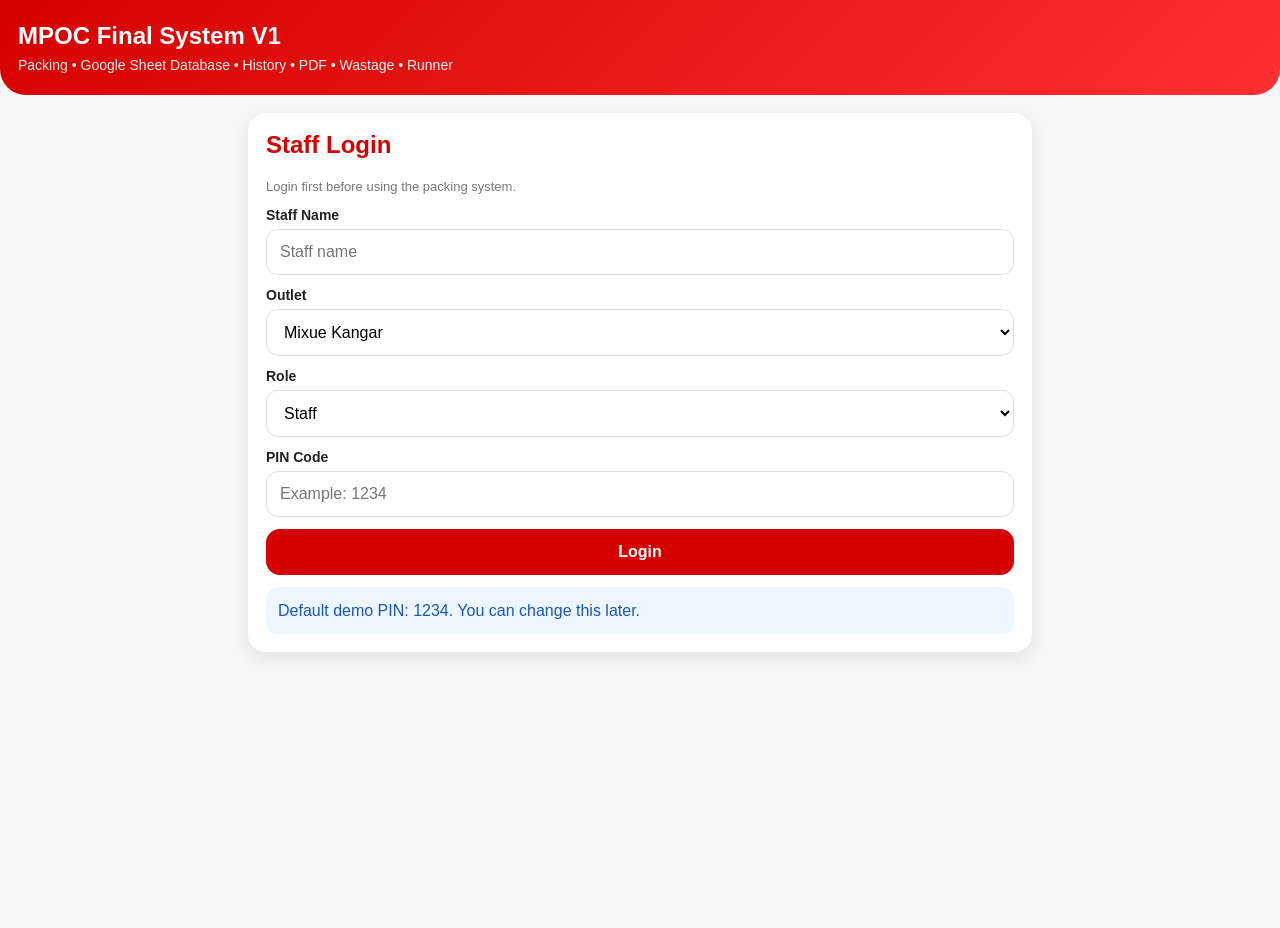
==== mpoc-final-v1.html @ 5fc06e30 "MPOC Final V1 - Stable UI + Google Sheet API Integration" ====
<!DOCTYPE html>
<html>
<head>
  <meta charset="UTF-8">
  <title>MPOC Final System V1</title>
  <meta name="viewport" content="width=device-width, initial-scale=1.0">

  <style>
    * { box-sizing: border-box; }

    body {
      font-family: Arial, sans-serif;
      background: #f6f6f6;
      margin: 0;
      color: #222;
    }

    .header {
      background: linear-gradient(135deg, #d60000, #ff3030);
      color: white;
      padding: 22px 18px;
      border-radius: 0 0 26px 26px;
    }

    .header h1 {
      margin: 0;
      font-size: 24px;
    }

    .header p {
      margin: 7px 0 0;
      opacity: 0.95;
      font-size: 14px;
    }

    .container {
      padding: 18px;
      padding-bottom: 260px !important;
      max-width: 820px;
      margin: auto;
    }

    .box {
      background: white;
      padding: 18px;
      border-radius: 18px;
      margin-bottom: 16px;
      box-shadow: 0 6px 18px rgba(0,0,0,0.08);
    }

    h2, h3 {
      margin-top: 0;
      color: #d60000;
    }

    label {
      display: block;
      font-weight: bold;
      margin-top: 12px;
      margin-bottom: 6px;
      font-size: 14px;
    }

    input, select, textarea {
      width: 100%;
      padding: 13px;
      border-radius: 12px;
      border: 1px solid #ddd;
      font-size: 16px;
      background: white;
    }

    textarea {
      min-height: 90px;
      resize: vertical;
    }

    .grid {
      display: grid;
      grid-template-columns: 1fr 1fr;
      gap: 12px;
    }

    .dashboard {
      display: grid;
      grid-template-columns: 1fr 1fr;
      gap: 12px;
      margin-bottom: 16px;
    }

    .dash-card {
      background: white;
      padding: 16px;
      border-radius: 16px;
      text-align: center;
      box-shadow: 0 4px 15px rgba(0,0,0,0.08);
    }

    .dash-card h3 {
      font-size: 14px;
      margin-bottom: 8px;
      color: #555;
    }

    .dash-card p {
      font-size: 23px;
      font-weight: bold;
      margin: 0;
      color: #d60000;
    }

    button {
      width: 100%;
      padding: 14px;
      border-radius: 14px;
      border: none;
      font-size: 16px;
      font-weight: bold;
      cursor: pointer;
      margin-top: 12px;
      position: relative;
      z-index: 10001;
    }

    button:disabled {
      opacity: 0.65;
      cursor: not-allowed;
    }

    .btn-primary { background: #d60000; color: white; }
    .btn-secondary { background: white; color: #d60000; border: 1px solid #d60000; }
    .btn-green { background: #118c37; color: white; }
    .btn-blue { background: #2563eb; color: white; }
    .btn-orange { background: #f59e0b; color: white; }
    .btn-purple { background: #7c3aed; color: white; }
    .btn-grey { background: #e5e5e5; color: #333; }

    .item-row {
      background: #fafafa;
      padding: 12px;
      border-radius: 14px;
      margin-bottom: 12px;
      border: 1px solid #eee;
    }

    .box-card {
      border: 2px solid #f0d0d0;
      background: #fff;
      padding: 16px;
      border-radius: 18px;
      margin-bottom: 18px;
    }

    .small {
      font-size: 13px;
      color: #777;
    }

    .preview {
      background: #fff;
      border: 2px dashed #d60000;
      padding: 18px;
      border-radius: 18px;
      white-space: pre-line;
      font-size: 15px;
      line-height: 1.5;
      margin-bottom: 14px;
    }

    .hq-preview { border-color: #2563eb; }

    .warning {
      background: #ffe6e6;
      color: #d60000;
      padding: 12px;
      border-radius: 12px;
      font-weight: bold;
      margin-top: 12px;
      line-height: 1.45;
    }

    .ok {
      background: #e9f8ee;
      color: #118c37;
      padding: 12px;
      border-radius: 12px;
      font-weight: bold;
      margin-top: 12px;
    }

    .notice {
      background: #eef6ff;
      color: #1757b8;
      padding: 12px;
      border-radius: 12px;
      margin-top: 12px;
      line-height: 1.45;
    }

    .action-buttons {
      position: sticky;
      bottom: 20px;
      z-index: 9999;
      background: white;
      padding: 14px;
      border-radius: 18px;
      box-shadow: 0 -4px 20px rgba(0,0,0,0.15);
      margin-top: 20px;
    }

    .tab-bar {
      display: grid;
      grid-template-columns: repeat(4, 1fr);
      gap: 8px;
      margin-bottom: 16px;
    }

    .tab-bar button {
      font-size: 13px;
      padding: 11px 8px;
      margin-top: 0;
    }

    .list-card {
      background: #fff;
      border: 1px solid #eee;
      border-radius: 14px;
      padding: 13px;
      margin-bottom: 10px;
      line-height: 1.5;
    }

    #statusMsg {
      margin-top: 12px;
      padding: 12px;
      border-radius: 12px;
      background: #fff4f4;
      color: #d60000;
      font-weight: bold;
      display: none;
      text-align: center;
    }

    @media (max-width: 560px) {
      .grid, .dashboard {
        grid-template-columns: 1fr;
      }
      .tab-bar {
        grid-template-columns: 1fr 1fr;
      }
    }
  </style>
</head>

<body>

<div class="header">
  <h1>MPOC Final System V1</h1>
  <p>Packing • Google Sheet Database • History • PDF • Wastage • Runner</p>
</div>

<div class="container">
  <div id="app"></div>
</div>

<script>
const WEB_APP_URL = "https://script.google.com/macros/s/AKfycbzVXhh1jizUE_t-EmmAKG7UHYi6cAIi2-pmpawmnaHJKGjatutYsIl5L5RN7xjKHTCw/exec";

const products = [
  "Lemonade",
  "Lemon Jasmine Tea",
  "Lemon Black Tea",
  "Kiwi Jasmine Tea",
  "Fresh Orange",
  "Strawberry Bobo",
  "Strawberry Peach",
  "Peach Jasmine Tea",
  "Milk Tea L",
  "Milk Tea M",
  "Taro Grape",
  "Toffee Hazelnut Latte",
  "Ice Cream Toffee Hazelnut Latte",
  "Kiwi Creamy Drink",
  "Brown Sugar Latte",
  "Strawberry Creamy Drink",
  "Mango Brulee",
  "Toffee Lava Brulee",
  "Original Sundae",
  "Taro Sundae",
  "Taro Ice Cream Cone"
];

const outlets = [
  "Mixue Kangar",
  "Mixue Kuala Perlis",
  "Mixue Taman Putra Utama"
];

let currentStaff = JSON.parse(localStorage.getItem("mixueCurrentStaff") || "null");
let eventHistory = JSON.parse(localStorage.getItem("mixueEventHistory") || "[]");
let wastageHistory = JSON.parse(localStorage.getItem("mixueWastageHistory") || "[]");
let runnerHistory = JSON.parse(localStorage.getItem("mixueRunnerHistory") || "[]");

let boxes = [
  {
    boxNo: "Box 1",
    boxType: "L Cup Box",
    items: [{ product: "Lemonade", qty: 0 }]
  }
];

let savedPackingInfo = {};

function saveLocalData() {
  localStorage.setItem("mixueEventHistory", JSON.stringify(eventHistory));
  localStorage.setItem("mixueWastageHistory", JSON.stringify(wastageHistory));
  localStorage.setItem("mixueRunnerHistory", JSON.stringify(runnerHistory));
}

function showLogin() {
  document.getElementById("app").innerHTML = `
    <div class="box">
      <h2>Staff Login</h2>
      <p class="small">Login first before using the packing system.</p>

      <label>Staff Name</label>
      <input type="text" id="loginName" placeholder="Staff name">

      <label>Outlet</label>
      <select id="loginOutlet">
        ${outlets.map(o => `<option>${o}</option>`).join("")}
      </select>

      <label>Role</label>
      <select id="loginRole">
        <option>Staff</option>
        <option>Shop Leader</option>
        <option>Runner</option>
        <option>Admin</option>
        <option>Boss</option>
      </select>

      <label>PIN Code</label>
      <input type="password" id="loginPin" placeholder="Example: 1234">

      <button class="btn-primary" onclick="loginStaff()">Login</button>
      <div class="notice">Default demo PIN: 1234. You can change this later.</div>
    </div>
  `;
}

function loginStaff() {
  const name = document.getElementById("loginName").value.trim();
  const outlet = document.getElementById("loginOutlet").value;
  const role = document.getElementById("loginRole").value;
  const pin = document.getElementById("loginPin").value.trim();

  if (!name || !pin) {
    alert("Please fill Staff Name and PIN.");
    return;
  }

  if (pin !== "1234") {
    alert("Wrong PIN.");
    return;
  }

  currentStaff = {
    name,
    outlet,
    role,
    loginTime: new Date().toLocaleString()
  };

  localStorage.setItem("mixueCurrentStaff", JSON.stringify(currentStaff));
  showHome();
}

function logoutStaff() {
  currentStaff = null;
  localStorage.removeItem("mixueCurrentStaff");
  showLogin();
}

function showHome() {
  if (!currentStaff) {
    showLogin();
    return;
  }

  document.getElementById("app").innerHTML = `
    ${renderTopDashboard()}

    <div class="box">
      <h2>Welcome, ${currentStaff.name}</h2>
      <p class="small">${currentStaff.outlet} • ${currentStaff.role}</p>
      <button class="btn-grey" onclick="logoutStaff()">Logout</button>
    </div>

    <div class="tab-bar">
      <button class="btn-primary" onclick="showPackingForm()">Packing</button>
      <button class="btn-blue" onclick="showHistory()">History</button>
      <button class="btn-orange" onclick="showWastageForm()">Wastage</button>
      <button class="btn-purple" onclick="showRunnerForm()">Runner</button>
      <button class="btn-green" onclick="showAISuggestion()">AI Suggest</button>
      <button class="btn-secondary" onclick="showLiveDashboard()">Dashboard</button>
    </div>

    <div class="notice">
      Choose a module above. Recommended flow: Packing → Save → Export PDF → Runner → Wastage.
    </div>
  `;
}

function renderTopDashboard() {
  const today = new Date().toISOString().slice(0,10);
  const todayEvents = eventHistory.filter(e => e.date === today);
  const todayCups = todayEvents.reduce((sum, e) => sum + Number(e.grandTotalQty || 0), 0);
  const totalEvents = eventHistory.length;
  const totalWastage = wastageHistory.reduce((sum, w) => sum + Number(w.wastageQty || 0), 0);

  return `
    <div class="dashboard">
      <div class="dash-card">
        <h3>Today Events</h3>
        <p>${todayEvents.length}</p>
      </div>
      <div class="dash-card">
        <h3>Today Cups</h3>
        <p>${todayCups}</p>
      </div>
      <div class="dash-card">
        <h3>Total Reports</h3>
        <p>${totalEvents}</p>
      </div>
      <div class="dash-card">
        <h3>Total Wastage</h3>
        <p>${totalWastage}</p>
      </div>
    </div>
  `;
}

function showPackingForm() {
  document.getElementById("app").innerHTML = `
    ${renderPackingDashboard()}

    <div class="box">
      <h2>Step 1: Packing Info</h2>

      <label>Date</label>
      <input type="date" id="date">

      <label>Event Name</label>
      <input type="text" id="eventName" placeholder="Follow event banner name">

      <label>Outlet</label>
      <select id="outletSelect">
        ${outlets.map(o => `<option ${o === currentStaff.outlet ? "selected" : ""}>${o}</option>`).join("")}
      </select>

      <label>Location</label>
      <select id="locationSelect" onchange="toggleOtherLocation()">
        <option>UniMAP Unicity Padang Besar</option>
        <option>UniMAP Wang Ulu</option>
        <option>UniMAP PF 1</option>
        <option>Politeknik Pauh</option>
        <option>UiTM Arau</option>
        <option>Other Location</option>
      </select>

      <div id="otherLocationBox" style="display:none;">
        <label>Other Location</label>
        <input type="text" id="otherLocation" placeholder="Write event location">
      </div>

      <label>Checked By</label>
      <input type="text" id="checkedBy" value="${currentStaff.name}" placeholder="Staff name">

      <h2 style="margin-top:24px;">Step 2: Boxes</h2>
      <p class="small">L Cup Max 39 • M Cup Max 40 • Sundae Cup Max 56</p>

      <div id="boxesArea"></div>
      <div id="capacityWarningArea"></div>

      <button type="button" class="btn-secondary" onclick="addBox()">+ Add Box</button>
      <button type="button" class="btn-primary" onclick="generateAllLabels()">Generate Preview</button>
      <button type="button" class="btn-grey" onclick="showHome()">Back Home</button>
    </div>
  `;

  document.getElementById("date").valueAsDate = new Date();
  renderBoxes();
  updatePackingDashboard();
}

function renderPackingDashboard() {
  return `
    <div class="dashboard">
      <div class="dash-card">
        <h3>Total Boxes</h3>
        <p id="dashBoxes">0</p>
      </div>
      <div class="dash-card">
        <h3>Total Cups</h3>
        <p id="dashCups">0</p>
      </div>
      <div class="dash-card">
        <h3>Top Product</h3>
        <p id="dashTop" style="font-size:16px;">-</p>
      </div>
      <div class="dash-card">
        <h3>Capacity</h3>
        <p id="dashStatus" style="font-size:16px;">OK</p>
      </div>
    </div>
  `;
}

function toggleOtherLocation() {
  const value = document.getElementById("locationSelect").value;
  document.getElementById("otherLocationBox").style.display = value === "Other Location" ? "block" : "none";
}

function renderBoxes() {
  let html = "";

  boxes.forEach((box, boxIndex) => {
    html += `
      <div class="box-card">
        <h3>${box.boxNo}</h3>

        <div class="grid">
          <div>
            <label>Box No</label>
            <input type="text" value="${box.boxNo}" oninput="boxes[${boxIndex}].boxNo=this.value; updatePackingDashboard(); renderCapacityWarnings();">
          </div>

          <div>
            <label>Box Type</label>
            <select onchange="boxes[${boxIndex}].boxType=this.value; updatePackingDashboard(); renderCapacityWarnings();">
              ${boxTypeOptions(box.boxType)}
            </select>
          </div>
        </div>

        <h3 style="margin-top:18px;">Items</h3>
        <div>${renderItems(boxIndex)}</div>

        <button type="button" class="btn-secondary" onclick="addItem(${boxIndex})">+ Add Item</button>
        <button type="button" class="btn-grey" onclick="removeBox(${boxIndex})">Remove This Box</button>
      </div>
    `;
  });

  document.getElementById("boxesArea").innerHTML = html;
  renderCapacityWarnings();
  updatePackingDashboard();
}

function boxTypeOptions(selected) {
  const types = ["L Cup Box", "M Cup Box", "U Cup Sundae Box", "Mixed Box", "Accessories Box"];
  return types.map(t => `<option value="${t}" ${t === selected ? "selected" : ""}>${t}</option>`).join("");
}

function productOptions(selected) {
  return products.map(p => `<option value="${p}" ${p === selected ? "selected" : ""}>${p}</option>`).join("");
}

function renderItems(boxIndex) {
  let html = "";

  boxes[boxIndex].items.forEach((item, itemIndex) => {
    html += `
      <div class="item-row">
        <label>Product</label>
        <select onchange="boxes[${boxIndex}].items[${itemIndex}].product=this.value; updatePackingDashboard();">
          ${productOptions(item.product)}
        </select>

        <label>Qty</label>
        <input type="number" value="${item.qty}" min="0"
          oninput="boxes[${boxIndex}].items[${itemIndex}].qty=Number(this.value || 0); updatePackingDashboard(); renderCapacityWarnings();">

        <button type="button" class="btn-secondary" onclick="removeItem(${boxIndex}, ${itemIndex})">Remove Item</button>
      </div>
    `;
  });

  return html;
}

function addBox() {
  boxes.push({ boxNo: "Box " + (boxes.length + 1), boxType: "Mixed Box", items: [{ product: "Lemonade", qty: 0 }] });
  renderBoxes();
}

function removeBox(boxIndex) {
  if (boxes.length === 1) {
    alert("At least 1 box is required.");
    return;
  }
  boxes.splice(boxIndex, 1);
  renderBoxes();
}

function addItem(boxIndex) {
  boxes[boxIndex].items.push({ product: "Lemonade", qty: 0 });
  renderBoxes();
}

function removeItem(boxIndex, itemIndex) {
  if (boxes[boxIndex].items.length === 1) {
    alert("At least 1 item is required.");
    return;
  }
  boxes[boxIndex].items.splice(itemIndex, 1);
  renderBoxes();
}

function getLocation() {
  const selected = document.getElementById("locationSelect").value;
  return selected === "Other Location" ? document.getElementById("otherLocation").value.trim() : selected;
}

function getCapacity(boxType) {
  if (boxType === "L Cup Box") return 39;
  if (boxType === "M Cup Box") return 40;
  if (boxType === "U Cup Sundae Box") return 56;
  return null;
}

function getTotalQty(box) {
  return box.items.reduce((sum, item) => sum + Number(item.qty || 0), 0);
}

function getGrandTotalQty() {
  return boxes.reduce((sum, box) => sum + getTotalQty(box), 0);
}

function getCapacityWarnings() {
  let warnings = [];
  boxes.forEach(box => {
    const max = getCapacity(box.boxType);
    const total = getTotalQty(box);
    if (max && total > max) warnings.push(`${box.boxNo} exceeded ${box.boxType} limit by ${total - max} cups. Max: ${max}, Current: ${total}`);
  });
  return warnings;
}

function renderCapacityWarnings() {
  const area = document.getElementById("capacityWarningArea");
  if (!area) return;
  const warnings = getCapacityWarnings();
  area.innerHTML = warnings.length === 0 ? `<div class="ok">✅ Capacity OK. No box exceeded limit.</div>` : warnings.map(w => `<div class="warning">⚠ ${w}</div>`).join("");
}

function getTopProduct() {
  const map = {};
  boxes.forEach(box => {
    box.items.forEach(item => {
      const qty = Number(item.qty || 0);
      if (qty > 0) map[item.product] = (map[item.product] || 0) + qty;
    });
  });

  let topName = "-";
  let topQty = 0;
  Object.keys(map).forEach(product => {
    if (map[product] > topQty) {
      topName = product;
      topQty = map[product];
    }
  });
  return topQty > 0 ? `${topName} (${topQty})` : "-";
}

function updatePackingDashboard() {
  const dashBoxes = document.getElementById("dashBoxes");
  const dashCups = document.getElementById("dashCups");
  const dashTop = document.getElementById("dashTop");
  const dashStatus = document.getElementById("dashStatus");
  if (!dashBoxes || !dashCups || !dashTop || !dashStatus) return;

  dashBoxes.innerHTML = boxes.length;
  dashCups.innerHTML = getGrandTotalQty();
  dashTop.innerHTML = getTopProduct();

  const warnings = getCapacityWarnings();
  dashStatus.innerHTML = warnings.length ? "Warning" : "OK";
  dashStatus.style.color = warnings.length ? "#d60000" : "#118c37";
}

function validateData() {
  const eventName = document.getElementById("eventName").value.trim();
  const checkedBy = document.getElementById("checkedBy").value.trim();
  const location = getLocation();

  if (!eventName || !checkedBy || !location) {
    alert("Please fill Event Name, Location and Checked By.");
    return false;
  }

  for (let box of boxes) {
    if (!box.boxNo || getTotalQty(box) <= 0) {
      alert("Every box must have Box No and at least 1 item quantity.");
      return false;
    }
  }

  const warnings = getCapacityWarnings();
  if (warnings.length > 0) {
    const confirmContinue = confirm("Some boxes exceeded capacity. Continue anyway?");
    if (!confirmContinue) return false;
  }

  return true;
}

function generateLabelText() {
  const date = savedPackingInfo.date || document.getElementById("date").value;
  const eventName = savedPackingInfo.eventName || document.getElementById("eventName").value;
  const location = savedPackingInfo.location || getLocation();
  const outlet = savedPackingInfo.outlet || document.getElementById("outletSelect").value;
  const checkedBy = savedPackingInfo.checkedBy || document.getElementById("checkedBy").value;

  let text = `Packing Report
`;
  text += `Date: ${date}
`;
  text += `Event: ${eventName}
`;
  text += `Outlet: ${outlet}
`;
  text += `Location: ${location}
`;
  text += `Checked By: ${checkedBy}
`;
  text += `Login Staff: ${currentStaff.name}
`;
  text += `Total Boxes: ${boxes.length}
`;
  text += `Total Cups: ${getGrandTotalQty()}

`;

  boxes.forEach((box, boxIndex) => {
    const max = getCapacity(box.boxType);
    const total = getTotalQty(box);
    text += `${box.boxNo} / ${box.boxType}
`;
    text += `Total Qty: ${total}`;
    if (max) text += ` / Max ${max}`;
    text += `
`;

    box.items.filter(item => Number(item.qty) > 0).forEach((item, itemIndex) => {
      text += `${itemIndex + 1}. ${item.product} (${item.qty})
`;
    });

    if (boxIndex !== boxes.length - 1) text += `
`;
  });

  return text;
}

function generateHQFormatText() {
  const eventName = savedPackingInfo.eventName || document.getElementById("eventName").value;
  const date = savedPackingInfo.date || document.getElementById("date").value;
  const location = savedPackingInfo.location || getLocation();
  const outlet = savedPackingInfo.outlet || document.getElementById("outletSelect").value;

  let text = `Order for ${eventName} (${date})
`;
  text += `${outlet}
`;
  text += `Location: ${location}

`;

  boxes.forEach(box => {
    text += `1 Kotak Besar - ${box.boxNo} (${box.boxType})
`;
    box.items.filter(item => Number(item.qty) > 0).forEach((item, index) => {
      text += `${index + 1}. ${item.product} (${item.qty})
`;
    });
    text += `
`;
  });

  text += `Total Boxes: ${boxes.length}
`;
  text += `Total Cups: ${getGrandTotalQty()}
`;
  return text;
}

function generateAllLabels() {
  if (!validateData()) return;

  savedPackingInfo = {
    id: "EVT-" + Date.now(),
    date: document.getElementById("date").value,
    eventName: document.getElementById("eventName").value.trim(),
    outlet: document.getElementById("outletSelect").value,
    location: getLocation(),
    checkedBy: document.getElementById("checkedBy").value.trim()
  };

  const label = generateLabelText();
  const hq = generateHQFormatText();
  const warnings = getCapacityWarnings();

  document.getElementById("app").innerHTML = `
    ${renderPackingDashboard()}

    <div class="box">
      <h2>Step 3: Box Label Preview</h2>
      ${warnings.length ? warnings.map(w => `<div class="warning">⚠ ${w}</div>`).join("") : `<div class="ok">✅ Capacity OK. No box exceeded limit.</div>`}

      <h3>Packing Report</h3>
      <div class="preview">${label}</div>

      <h3>HQ WhatsApp Format</h3>
      <div class="preview hq-preview">${hq}</div>

      <div class="action-buttons">
        <button type="button" id="saveBtn" class="btn-green">Save All Boxes to Google Sheet</button>
        <button type="button" id="copyPackingBtn" class="btn-primary">Copy Packing Report</button>
        <button type="button" id="copyHQBtn" class="btn-blue">Copy HQ Format</button>
        <button type="button" id="pdfBtn" class="btn-orange">Export PDF</button>
        <button type="button" id="backBtn" class="btn-secondary">Back / Edit</button>
        <button type="button" class="btn-grey" onclick="showHome()">Home</button>
        <div id="statusMsg"></div>
      </div>
    </div>
  `;

  document.getElementById("saveBtn").addEventListener("click", saveAllBoxes);
  document.getElementById("copyPackingBtn").addEventListener("click", () => copyText(generateLabelText(), "✅ Packing Report copied!"));
  document.getElementById("copyHQBtn").addEventListener("click", () => copyText(generateHQFormatText(), "✅ HQ WhatsApp Format copied!"));
  document.getElementById("pdfBtn").addEventListener("click", exportPDF);
  document.getElementById("backBtn").addEventListener("click", showPackingForm);

  updatePackingDashboard();
}

function showStatus(message) {
  const status = document.getElementById("statusMsg");
  if (!status) return;
  status.style.display = "block";
  status.innerHTML = message;
}

function copyText(text, successMessage) {
  const fallbackCopy = () => {
    const textarea = document.createElement("textarea");
    textarea.value = text;
    document.body.appendChild(textarea);
    textarea.select();
    document.execCommand("copy");
    document.body.removeChild(textarea);
  };

  try {
    if (navigator.clipboard && window.isSecureContext) {
      navigator.clipboard.writeText(text).then(() => {
        showStatus(successMessage);
        alert(successMessage);
      }).catch(() => {
        fallbackCopy();
        showStatus(successMessage);
        alert(successMessage);
      });
    } else {
      fallbackCopy();
      showStatus(successMessage);
      alert(successMessage);
    }
  } catch (err) {
    fallbackCopy();
    showStatus(successMessage);
    alert(successMessage);
  }
}

async function saveToGoogleSheet(tab, payload) {
  const res = await fetch(WEB_APP_URL, {
    method: "POST",
    body: JSON.stringify({
      tab: tab,
      payload: payload
    })
  });

  const result = await res.json();
  if (!result.success) {
    throw new Error(result.message || "Google Sheet save failed");
  }
  return result;
}

async function saveAllBoxes() {
  const saveBtn = document.getElementById("saveBtn");
  saveBtn.disabled = true;
  saveBtn.innerHTML = "Saving... Please wait";
  showStatus("⏳ Saving to Google Sheet...");

  try {
    const packingId = savedPackingInfo.id;

    const historyRecord = {
      ...savedPackingInfo,
      version: "MPOC Final V1",
      staffName: currentStaff.name,
      staffRole: currentStaff.role,
      totalBoxes: boxes.length,
      grandTotalQty: getGrandTotalQty(),
      topProduct: getTopProduct(),
      capacityStatus: getCapacityWarnings().length ? "Warning" : "OK",
      createdAt: new Date().toLocaleString(),
      boxes: JSON.parse(JSON.stringify(boxes))
    };

    eventHistory.unshift(historyRecord);
    saveLocalData();

    // 1) Save each box summary into PackingBox tab
    for (let box of boxes) {
      const max = getCapacity(box.boxType);
      await saveToGoogleSheet("PackingBox", {
        PackingID: packingId,
        Date: savedPackingInfo.date,
        EventName: savedPackingInfo.eventName,
        BoothName: savedPackingInfo.location,
        BoothCategory: savedPackingInfo.outlet,
        BoxNo: box.boxNo,
        BoxType: box.boxType,
        TotalQty: getTotalQty(box),
        PackedBy: currentStaff.name,
        CheckedBy: savedPackingInfo.checkedBy,
        CapacityMax: max || "N/A",
        CapacityStatus: max && getTotalQty(box) > max ? "Exceeded" : "OK",
        GrandTotalQty: getGrandTotalQty(),
        TotalBoxes: boxes.length,
        TopProduct: getTopProduct(),
        Status: "Packed"
      });

      // 2) Save each product detail into PackingDetail tab
      for (let item of box.items.filter(item => Number(item.qty) > 0)) {
        await saveToGoogleSheet("PackingDetail", {
          PackingID: packingId,
          BoxNo: box.boxNo,
          Product: item.product,
          SourceOutlet: savedPackingInfo.outlet,
          ExistingQty: 0,
          NewQty: Number(item.qty || 0),
          FinalQty: Number(item.qty || 0),
          Status: "Packed",
          PackedBy: currentStaff.name,
          Date: savedPackingInfo.date,
          EventName: savedPackingInfo.eventName,
          BoothName: savedPackingInfo.location,
          BoxType: box.boxType,
          CheckedBy: savedPackingInfo.checkedBy
        });
      }
    }

    showStatus("✅ Saved to Google Sheet and Event History!");
    alert("✅ Saved to Google Sheet and Event History!");

  } catch (err) {
    console.log(err);
    showStatus("❌ Failed to save: " + err.message);
    alert("❌ Failed to save: " + err.message);
  } finally {
    saveBtn.disabled = false;
    saveBtn.innerHTML = "Save All Boxes to Google Sheet";
  }
}

function exportPDF() {
  const content = `
    <html>
      <head>
        <title>Packing Report PDF</title>
        <style>
          body { font-family: Arial; padding: 24px; }
          h1 { color: #d60000; }
          pre { white-space: pre-wrap; font-size: 14px; line-height: 1.5; }
        </style>
      </head>
      <body>
        <h1>Mixue Packing Report</h1>
        <pre>${generateLabelText()}</pre>
        <h2>HQ WhatsApp Format</h2>
        <pre>${generateHQFormatText()}</pre>
      </body>
    </html>
  `;

  const win = window.open("", "_blank");
  win.document.write(content);
  win.document.close();
  win.focus();
  setTimeout(() => win.print(), 500);
}

function showHistory() {
  let html = eventHistory.map((e, index) => `
    <div class="list-card">
      <b>${e.eventName}</b><br>
      Date: ${e.date}<br>
      Outlet: ${e.outlet}<br>
      Location: ${e.location}<br>
      Total Boxes: ${e.totalBoxes} | Total Cups: ${e.grandTotalQty}<br>
      Staff: ${e.staffName}<br>
      Status: ${e.capacityStatus}<br>
      <button class="btn-blue" onclick="copyHistoryReport(${index})">Copy Report</button>
    </div>
  `).join("");

  document.getElementById("app").innerHTML = `
    <div class="box">
      <h2>Event History</h2>
      <p class="small">Saved locally on this device and also sent to Google Sheet when Save is clicked.</p>
      ${html || `<div class="notice">No event history yet.</div>`}
      <button class="btn-grey" onclick="showHome()">Back Home</button>
    </div>
  `;
}

function copyHistoryReport(index) {
  const e = eventHistory[index];
  let text = `Event History Report
`;
  text += `Date: ${e.date}
Event: ${e.eventName}
Outlet: ${e.outlet}
Location: ${e.location}
Staff: ${e.staffName}
Total Boxes: ${e.totalBoxes}
Total Cups: ${e.grandTotalQty}

`;
  e.boxes.forEach(box => {
    text += `${box.boxNo} / ${box.boxType}
`;
    box.items.filter(i => Number(i.qty) > 0).forEach((i, idx) => text += `${idx + 1}. ${i.product} (${i.qty})
`);
    text += `
`;
  });
  copyText(text, "✅ History report copied!");
}

function showWastageForm() {
  document.getElementById("app").innerHTML = `
    <div class="box">
      <h2>Wastage Record</h2>

      <label>Date</label>
      <input type="date" id="wDate">

      <label>Event Name</label>
      <input type="text" id="wEvent" placeholder="Event name">

      <label>Outlet</label>
      <select id="wOutlet">${outlets.map(o => `<option ${o === currentStaff.outlet ? "selected" : ""}>${o}</option>`).join("")}</select>

      <label>Product</label>
      <select id="wProduct">${products.map(p => `<option>${p}</option>`).join("")}</select>

      <div class="grid">
        <div>
          <label>Sent Qty</label>
          <input type="number" id="wSent" min="0" value="0">
        </div>
        <div>
          <label>Sold Qty</label>
          <input type="number" id="wSold" min="0" value="0">
        </div>
        <div>
          <label>Returned Qty</label>
          <input type="number" id="wReturned" min="0" value="0">
        </div>
        <div>
          <label>Wastage Qty</label>
          <input type="number" id="wQty" min="0" value="0">
        </div>
      </div>

      <label>Reason</label>
      <select id="wReason">
        <option>Unsold</option>
        <option>Melted</option>
        <option>Broken Cup</option>
        <option>Customer Return</option>
        <option>Staff Mistake</option>
        <option>Others</option>
      </select>

      <label>Note</label>
      <textarea id="wNote" placeholder="Write extra note if needed"></textarea>

      <button class="btn-orange" onclick="saveWastage()">Save Wastage Record</button>
      <button class="btn-grey" onclick="showHome()">Back Home</button>
    </div>
  `;
  document.getElementById("wDate").valueAsDate = new Date();
}

function saveWastage() {
  const record = {
    id: "WAS-" + Date.now(),
    date: document.getElementById("wDate").value,
    eventName: document.getElementById("wEvent").value.trim(),
    outlet: document.getElementById("wOutlet").value,
    product: document.getElementById("wProduct").value,
    sentQty: Number(document.getElementById("wSent").value || 0),
    soldQty: Number(document.getElementById("wSold").value || 0),
    returnedQty: Number(document.getElementById("wReturned").value || 0),
    wastageQty: Number(document.getElementById("wQty").value || 0),
    reason: document.getElementById("wReason").value,
    note: document.getElementById("wNote").value.trim(),
    staff: currentStaff.name,
    createdAt: new Date().toLocaleString()
  };

  record.missingQty = record.sentQty - record.soldQty - record.returnedQty - record.wastageQty;

  if (!record.eventName) {
    alert("Please fill Event Name.");
    return;
  }

  wastageHistory.unshift(record);
  saveLocalData();
  alert("✅ Wastage record saved!");
  showLiveDashboard();
}

function showRunnerForm() {
  document.getElementById("app").innerHTML = `
    <div class="box">
      <h2>Runner Delivery Tracking</h2>

      <label>Date</label>
      <input type="date" id="rDate">

      <label>Runner Name</label>
      <input type="text" id="rName" value="${currentStaff.name}">

      <label>Car Plate</label>
      <input type="text" id="rCar" placeholder="Example: RAG 1234">

      <label>Pickup Outlet</label>
      <select id="rPickup">${outlets.map(o => `<option ${o === currentStaff.outlet ? "selected" : ""}>${o}</option>`).join("")}</select>

      <label>Drop Location</label>
      <input type="text" id="rDrop" placeholder="Event / booth location">

      <label>Box Count</label>
      <input type="number" id="rBoxCount" min="0" value="0">

      <label>Status</label>
      <select id="rStatus">
        <option>Pending</option>
        <option>Picked Up</option>
        <option>On The Way</option>
        <option>Delivered</option>
        <option>Returned</option>
      </select>

      <label>Note</label>
      <textarea id="rNote" placeholder="Optional note"></textarea>

      <button class="btn-purple" onclick="saveRunner()">Save Runner Record</button>
      <button class="btn-grey" onclick="showHome()">Back Home</button>
    </div>
  `;
  document.getElementById("rDate").valueAsDate = new Date();
}

function saveRunner() {
  const record = {
    id: "RUN-" + Date.now(),
    date: document.getElementById("rDate").value,
    runnerName: document.getElementById("rName").value.trim(),
    carPlate: document.getElementById("rCar").value.trim(),
    pickupOutlet: document.getElementById("rPickup").value,
    dropLocation: document.getElementById("rDrop").value.trim(),
    boxCount: Number(document.getElementById("rBoxCount").value || 0),
    status: document.getElementById("rStatus").value,
    note: document.getElementById("rNote").value.trim(),
    createdAt: new Date().toLocaleString()
  };

  if (!record.runnerName || !record.dropLocation) {
    alert("Please fill Runner Name and Drop Location.");
    return;
  }

  runnerHistory.unshift(record);
  saveLocalData();
  alert("✅ Runner record saved!");
  showLiveDashboard();
}

function showAISuggestion() {
  document.getElementById("app").innerHTML = `
    <div class="box">
      <h2>AI Suggested Packing</h2>
      <p class="small">Rule-based suggestion. It uses audience, event type, weather and duration.</p>

      <label>Target Audience</label>
      <input type="number" id="aiAudience" min="0" value="500">

      <label>Event Type</label>
      <select id="aiEventType">
        <option>University</option>
        <option>School</option>
        <option>Marathon</option>
        <option>Night Market</option>
        <option>Corporate</option>
      </select>

      <label>Weather</label>
      <select id="aiWeather">
        <option>Hot</option>
        <option>Normal</option>
        <option>Rainy</option>
      </select>

      <label>Duration</label>
      <select id="aiDuration">
        <option value="2">2 hours</option>
        <option value="4" selected>4 hours</option>
        <option value="6">6 hours</option>
        <option value="8">8 hours</option>
      </select>

      <button class="btn-green" onclick="generateAISuggestion()">Generate Suggestion</button>
      <div id="aiResult"></div>
      <button class="btn-grey" onclick="showHome()">Back Home</button>
    </div>
  `;
}

function generateAISuggestion() {
  const audience = Number(document.getElementById("aiAudience").value || 0);
  const eventType = document.getElementById("aiEventType").value;
  const weather = document.getElementById("aiWeather").value;
  const duration = Number(document.getElementById("aiDuration").value || 4);

  let conversion = 0.12;
  if (eventType === "University") conversion = 0.16;
  if (eventType === "School") conversion = 0.10;
  if (eventType === "Marathon") conversion = 0.18;
  if (eventType === "Night Market") conversion = 0.14;
  if (eventType === "Corporate") conversion = 0.08;

  if (weather === "Hot") conversion += 0.04;
  if (weather === "Rainy") conversion -= 0.03;
  if (duration >= 6) conversion += 0.03;

  const total = Math.max(20, Math.round(audience * conversion));

  let lemonade = Math.round(total * 0.28);
  let peach = Math.round(total * 0.18);
  let bobo = Math.round(total * 0.16);
  let milkTea = Math.round(total * 0.16);
  let sundae = Math.round(total * 0.12);
  let others = total - lemonade - peach - bobo - milkTea - sundae;

  if (weather === "Hot") {
    lemonade += Math.round(total * 0.08);
    others -= Math.round(total * 0.08);
  }

  const estimatedBoxes = Math.ceil(total / 40);

  const text = `
Suggested Total: ${total} cups

Lemonade: ${lemonade}
Peach Jasmine Tea: ${peach}
Strawberry Bobo: ${bobo}
Milk Tea L: ${milkTea}
Original Sundae: ${sundae}
Others: ${others}

Suggested Boxes: ${estimatedBoxes}

Reason:
- Event Type: ${eventType}
- Weather: ${weather}
- Duration: ${duration} hours
- Estimated Conversion: ${Math.round(conversion * 100)}%
  `;

  document.getElementById("aiResult").innerHTML = `
    <div class="preview">${text}</div>
    <button class="btn-blue" onclick="copyText(document.getElementById('aiResultText').value, '✅ AI Suggestion copied!')">Copy Suggestion</button>
    <textarea id="aiResultText" style="display:none;">${text}</textarea>
  `;
}

function showLiveDashboard() {
  const totalCups = eventHistory.reduce((sum, e) => sum + Number(e.grandTotalQty || 0), 0);
  const totalBoxes = eventHistory.reduce((sum, e) => sum + Number(e.totalBoxes || 0), 0);
  const totalWastage = wastageHistory.reduce((sum, w) => sum + Number(w.wastageQty || 0), 0);
  const totalRunner = runnerHistory.length;

  const recentEvents = eventHistory.slice(0, 5).map(e => `
    <div class="list-card">
      <b>${e.eventName}</b><br>
      ${e.date} • ${e.outlet}<br>
      ${e.totalBoxes} boxes • ${e.grandTotalQty} cups
    </div>
  `).join("");

  const recentWastage = wastageHistory.slice(0, 5).map(w => `
    <div class="list-card">
      <b>${w.product}</b> - ${w.wastageQty} wastage<br>
      Event: ${w.eventName}<br>
      Missing Qty: ${w.missingQty}<br>
      Reason: ${w.reason}
    </div>
  `).join("");

  const recentRunner = runnerHistory.slice(0, 5).map(r => `
    <div class="list-card">
      <b>${r.runnerName}</b> - ${r.status}<br>
      ${r.pickupOutlet} → ${r.dropLocation}<br>
      Boxes: ${r.boxCount}
    </div>
  `).join("");

  document.getElementById("app").innerHTML = `
    <div class="dashboard">
      <div class="dash-card"><h3>Total Cups</h3><p>${totalCups}</p></div>
      <div class="dash-card"><h3>Total Boxes</h3><p>${totalBoxes}</p></div>
      <div class="dash-card"><h3>Wastage</h3><p>${totalWastage}</p></div>
      <div class="dash-card"><h3>Runner Records</h3><p>${totalRunner}</p></div>
    </div>

    <div class="box">
      <h2>Live Dashboard</h2>
      <h3>Recent Events</h3>
      ${recentEvents || `<div class="notice">No event saved yet.</div>`}

      <h3>Recent Wastage</h3>
      ${recentWastage || `<div class="notice">No wastage record yet.</div>`}

      <h3>Recent Runner Tracking</h3>
      ${recentRunner || `<div class="notice">No runner record yet.</div>`}

      <button class="btn-secondary" onclick="showHome()">Back Home</button>
    </div>
  `;
}

if (currentStaff) {
  showHome();
} else {
  showLogin();
}
</script>

</body>
</html>
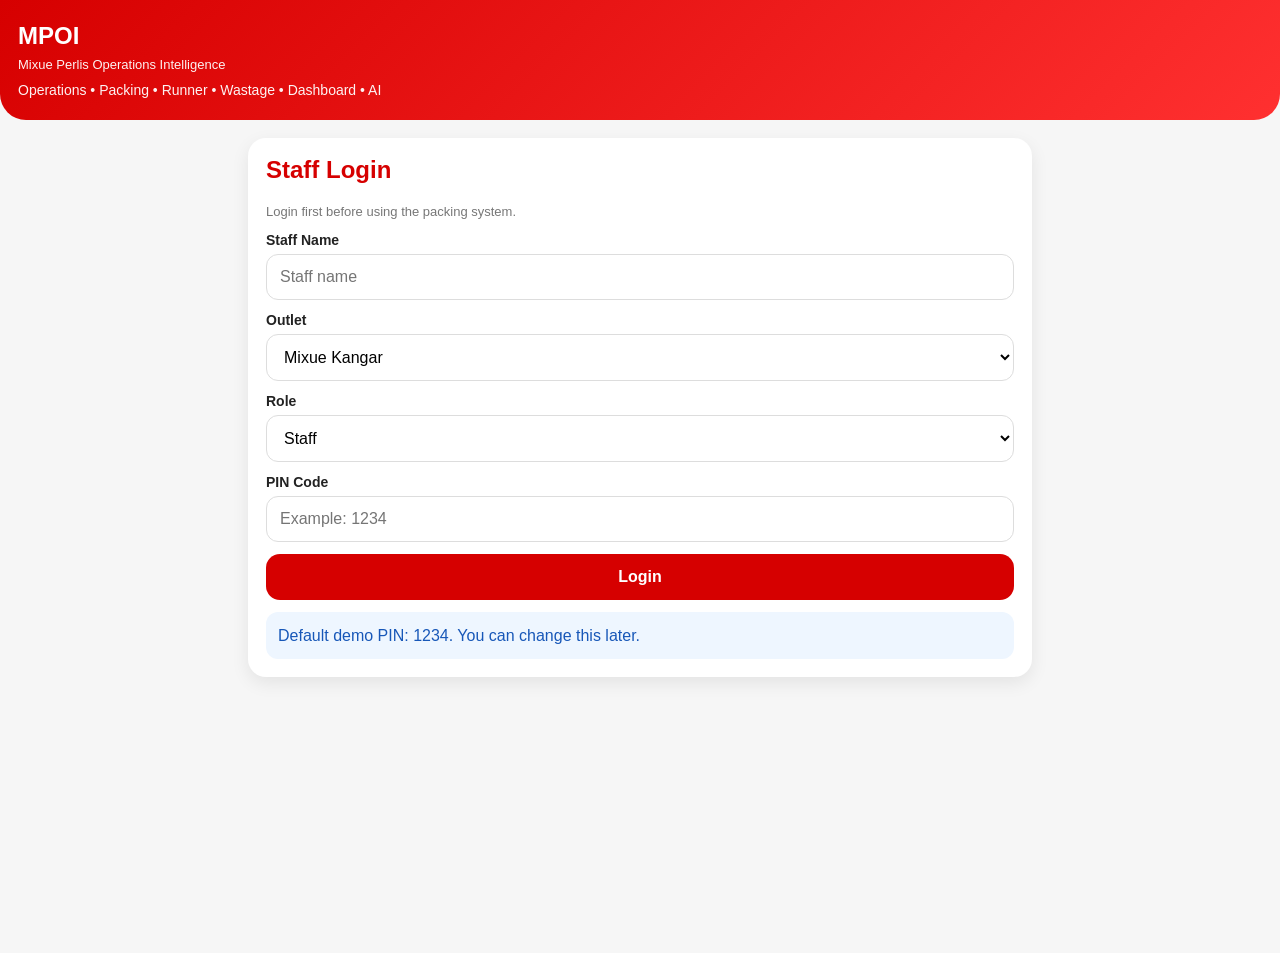
==== commit ebdb1e3e: "Rebrand system header to MPOI (Mixue Perlis Operations Intelligence)" ====
--- a/mpoc-final-v1.html
+++ b/mpoc-final-v1.html
@@ -255,8 +255,15 @@
 <body>
 
 <div class="header">
-  <h1>MPOC Final System V1</h1>
-  <p>Packing • Google Sheet Database • History • PDF • Wastage • Runner</p>
+  <h1>MPOI</h1>
+
+<p style="font-size:13px;">
+Mixue Perlis Operations Intelligence
+</p>
+
+<p style="margin-top:10px;">
+Operations • Packing • Runner • Wastage • Dashboard • AI
+</p>
 </div>
 
 <div class="container">
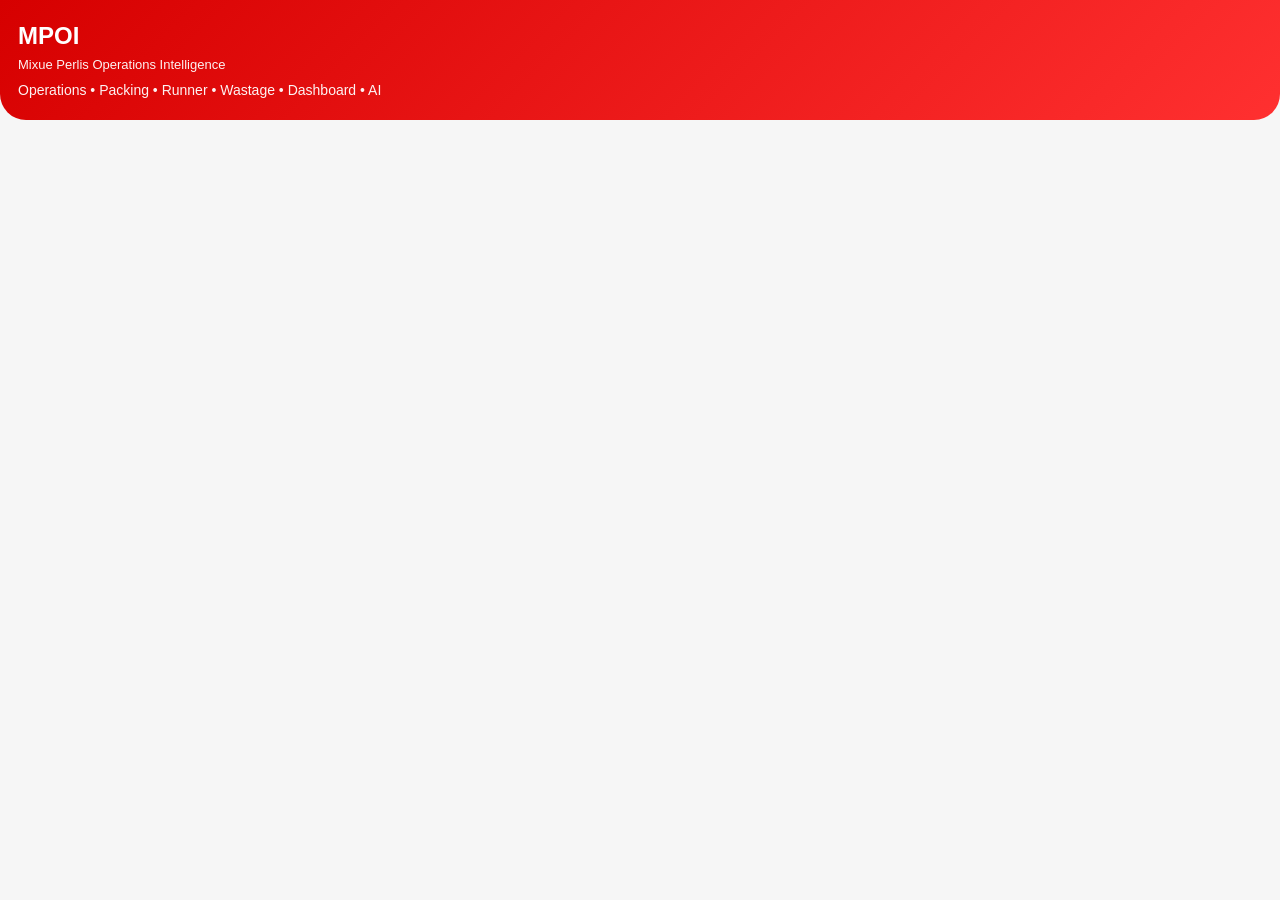
==== commit b1c57f75: "Upgrade MPOI event operation flow navigation" ====
--- a/mpoc-final-v1.html
+++ b/mpoc-final-v1.html
@@ -404,17 +404,101 @@
       <button class="btn-grey" onclick="logoutStaff()">Logout</button>
     </div>
 
-    <div class="tab-bar">
-      <button class="btn-primary" onclick="showPackingForm()">Packing</button>
-      <button class="btn-blue" onclick="showHistory()">History</button>
-      <button class="btn-orange" onclick="showWastageForm()">Wastage</button>
-      <button class="btn-purple" onclick="showRunnerForm()">Runner</button>
-      <button class="btn-green" onclick="showAISuggestion()">AI Suggest</button>
-      <button class="btn-secondary" onclick="showLiveDashboard()">Dashboard</button>
-    </div>
-
-    <div class="notice">
-      Choose a module above. Recommended flow: Packing → Save → Export PDF → Runner → Wastage.
+    <div class="box">
+      <h2>MPOI Event Flow</h2>
+      <p class="small">Official Mixue Perlis event operation flow.</p>
+
+      <div class="tab-bar">
+        <button class="btn-blue" onclick="showPlanning()">1. Planning</button>
+        <button class="btn-primary" onclick="showPackingForm()">2. Packing</button>
+        <button class="btn-orange" onclick="showLoadingChecklist()">3. Loading</button>
+        <button class="btn-purple" onclick="showRunnerForm()">4. Runner</button>
+        <button class="btn-green" onclick="showBoothOperation()">5. Booth</button>
+        <button class="btn-secondary" onclick="showClosingSummary()">6. Closing</button>
+        <button class="btn-grey" onclick="showLiveDashboard()">7. Dashboard</button>
+      </div>
+
+      <div class="notice">
+        Official Flow:
+        Planning → Packing → Loading → Runner → Booth → Closing → Dashboard
+      </div>
+    </div>
+  `;
+}
+  function showPlanning() {
+
+      <div class="list-card">
+        <input type="checkbox"> Sundae Machine Checked
+      </div>
+
+      <div class="list-card">
+        <input type="checkbox"> Ice Cream Stock Loaded
+      </div>
+
+      <div class="list-card">
+        <input type="checkbox"> QR Stand Loaded
+      </div>
+
+      <button class="btn-orange">Save Loading Checklist</button>
+      <button class="btn-grey" onclick="showHome()">Back Home</button>
+    </div>
+  `;
+}
+
+function showBoothOperation() {
+  document.getElementById("app").innerHTML = `
+    ${renderTopDashboard()}
+
+    <div class="box">
+      <h2>5. Booth Operation</h2>
+
+      <label>Booth Name</label>
+      <input type="text" placeholder="Example: Unicity Booth">
+
+      <label>Current Status</label>
+      <select>
+        <option>Preparing</option>
+        <option>Operating</option>
+        <option>Refill Needed</option>
+        <option>Closing</option>
+      </select>
+
+      <label>Remaining Stock</label>
+      <textarea placeholder="Write current stock balance..."></textarea>
+
+      <label>Booth Notes</label>
+      <textarea placeholder="Write booth situation..."></textarea>
+
+      <button class="btn-green">Update Booth Status</button>
+      <button class="btn-grey" onclick="showHome()">Back Home</button>
+    </div>
+  `;
+}
+
+function showClosingSummary() {
+  document.getElementById("app").innerHTML = `
+    ${renderTopDashboard()}
+
+    <div class="box">
+      <h2>6. Closing Summary</h2>
+
+      <label>Total Cash</label>
+      <input type="number" placeholder="0">
+
+      <label>Total QR</label>
+      <input type="number" placeholder="0">
+
+      <label>Total Sold Cups</label>
+      <input type="number" placeholder="0">
+
+      <label>Total Wastage</label>
+      <input type="number" placeholder="0">
+
+      <label>Closing Notes</label>
+      <textarea placeholder="Write closing notes..."></textarea>
+
+      <button class="btn-secondary">Save Closing Summary</button>
+      <button class="btn-grey" onclick="showHome()">Back Home</button>
     </div>
   `;
 }
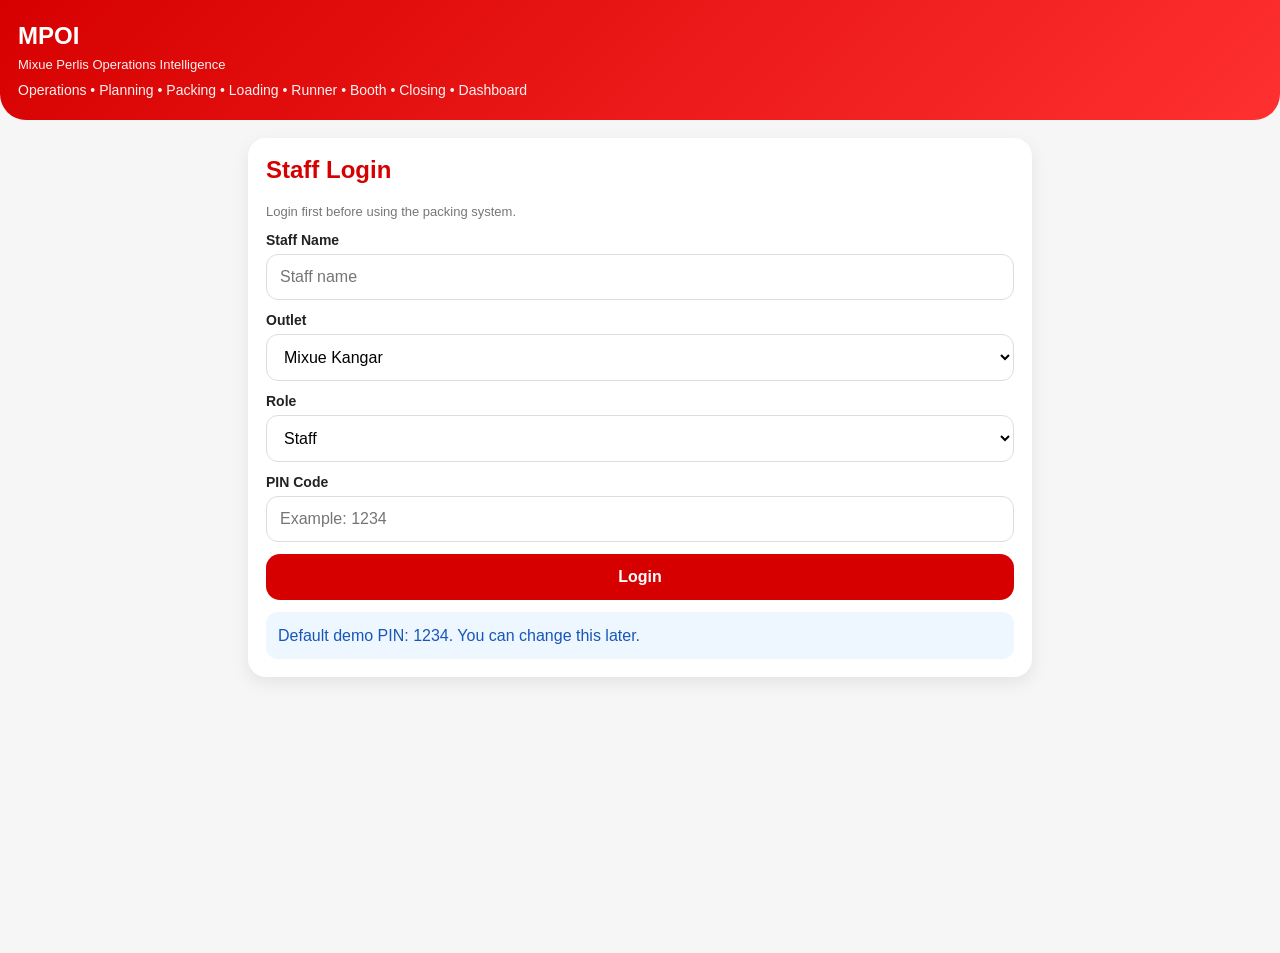
==== commit 6e50895b: "Replace with complete MPOI Stable V2 system" ====
--- a/mpoc-final-v1.html
+++ b/mpoc-final-v1.html
@@ -2,7 +2,7 @@
 <html>
 <head>
   <meta charset="UTF-8">
-  <title>MPOC Final System V1</title>
+  <title>MPOI - Mixue Perlis Operations Intelligence</title>
   <meta name="viewport" content="width=device-width, initial-scale=1.0">
 
   <style>
@@ -256,14 +256,8 @@
 
 <div class="header">
   <h1>MPOI</h1>
-
-<p style="font-size:13px;">
-Mixue Perlis Operations Intelligence
-</p>
-
-<p style="margin-top:10px;">
-Operations • Packing • Runner • Wastage • Dashboard • AI
-</p>
+  <p style="font-size:13px;">Mixue Perlis Operations Intelligence</p>
+  <p style="margin-top:10px;">Operations • Planning • Packing • Loading • Runner • Booth • Closing • Dashboard</p>
 </div>
 
 <div class="container">
@@ -419,27 +413,70 @@
       </div>
 
       <div class="notice">
-        Official Flow:
-        Planning → Packing → Loading → Runner → Booth → Closing → Dashboard
+        Official Flow: Planning → Packing → Loading → Runner → Booth → Closing → Dashboard
       </div>
     </div>
   `;
 }
-  function showPlanning() {
-
-      <div class="list-card">
-        <input type="checkbox"> Sundae Machine Checked
-      </div>
-
-      <div class="list-card">
-        <input type="checkbox"> Ice Cream Stock Loaded
-      </div>
-
-      <div class="list-card">
-        <input type="checkbox"> QR Stand Loaded
-      </div>
-
-      <button class="btn-orange">Save Loading Checklist</button>
+
+function showPlanning() {
+  document.getElementById("app").innerHTML = `
+    ${renderTopDashboard()}
+
+    <div class="box">
+      <h2>1. Event Planning</h2>
+      <p class="small">Create the event plan before packing starts. This module will later connect to the Planning tab.</p>
+
+      <label>Event Date</label>
+      <input type="date" id="pDate">
+
+      <label>Event Name</label>
+      <input type="text" id="pEventName" placeholder="Example: Unicity Booth">
+
+      <label>Booth / Location</label>
+      <input type="text" id="pLocation" placeholder="Example: UniMAP Unicity">
+
+      <label>Expected Crowd</label>
+      <input type="number" id="pCrowd" min="0" value="0">
+
+      <label>Assigned Outlet</label>
+      <select id="pOutlet">
+        ${outlets.map(o => `<option ${o === currentStaff.outlet ? "selected" : ""}>${o}</option>`).join("")}
+      </select>
+
+      <label>Planning Note</label>
+      <textarea id="pNote" placeholder="Stock estimate, sensitive products, runner notes..."></textarea>
+
+      <button class="btn-blue" onclick="savePlanningDraft()">Save Planning Draft</button>
+      <button class="btn-grey" onclick="showHome()">Back Home</button>
+    </div>
+  `;
+  document.getElementById("pDate").valueAsDate = new Date();
+}
+
+function savePlanningDraft() {
+  alert("Planning draft saved on this device. Google Sheet connection will be added in the next phase.");
+}
+
+function showLoadingChecklist() {
+  document.getElementById("app").innerHTML = `
+    ${renderTopDashboard()}
+
+    <div class="box">
+      <h2>3. Loading Checklist</h2>
+      <p class="small">Validate stock and accessories before runner leaves the outlet.</p>
+
+      <div class="list-card"><input type="checkbox"> Packed boxes checked</div>
+      <div class="list-card"><input type="checkbox"> Cups / lids / straws loaded</div>
+      <div class="list-card"><input type="checkbox"> Pearls / toppings loaded</div>
+      <div class="list-card"><input type="checkbox"> QR stand / cash float prepared</div>
+      <div class="list-card"><input type="checkbox"> Sensitive products checked</div>
+      <div class="list-card"><input type="checkbox"> Runner received handover</div>
+
+      <label>Loading Note</label>
+      <textarea placeholder="Write missing item / special instruction..."></textarea>
+
+      <button class="btn-orange" onclick="alert('Loading checklist saved on this device. Google Sheet connection will be added in the next phase.')">Save Loading Checklist</button>
       <button class="btn-grey" onclick="showHome()">Back Home</button>
     </div>
   `;
@@ -451,11 +488,12 @@
 
     <div class="box">
       <h2>5. Booth Operation</h2>
+      <p class="small">Booth status, stock balance and refill request.</p>
 
       <label>Booth Name</label>
       <input type="text" placeholder="Example: Unicity Booth">
 
-      <label>Current Status</label>
+      <label>Booth Status</label>
       <select>
         <option>Preparing</option>
         <option>Operating</option>
@@ -463,13 +501,13 @@
         <option>Closing</option>
       </select>
 
-      <label>Remaining Stock</label>
-      <textarea placeholder="Write current stock balance..."></textarea>
-
-      <label>Booth Notes</label>
+      <label>Current Stock Balance</label>
+      <textarea placeholder="Example: Lemonade 10 left, Strawberry Bobo 5 left..."></textarea>
+
+      <label>Refill / Incident Note</label>
       <textarea placeholder="Write booth situation..."></textarea>
 
-      <button class="btn-green">Update Booth Status</button>
+      <button class="btn-green" onclick="alert('Booth update saved on this device. Google Sheet connection will be added in the next phase.')">Update Booth Status</button>
       <button class="btn-grey" onclick="showHome()">Back Home</button>
     </div>
   `;
@@ -481,23 +519,27 @@
 
     <div class="box">
       <h2>6. Closing Summary</h2>
+      <p class="small">End-of-event closing record before final sales analysis.</p>
 
       <label>Total Cash</label>
-      <input type="number" placeholder="0">
+      <input type="number" min="0" value="0">
 
       <label>Total QR</label>
-      <input type="number" placeholder="0">
+      <input type="number" min="0" value="0">
 
       <label>Total Sold Cups</label>
-      <input type="number" placeholder="0">
+      <input type="number" min="0" value="0">
+
+      <label>Total Leftover</label>
+      <input type="number" min="0" value="0">
 
       <label>Total Wastage</label>
-      <input type="number" placeholder="0">
-
-      <label>Closing Notes</label>
-      <textarea placeholder="Write closing notes..."></textarea>
-
-      <button class="btn-secondary">Save Closing Summary</button>
+      <input type="number" min="0" value="0">
+
+      <label>Closing Note</label>
+      <textarea placeholder="Cash short, QR issue, leftover, wastage reason..."></textarea>
+
+      <button class="btn-secondary" onclick="alert('Closing summary saved on this device. Google Sheet connection will be added in the next phase.')">Save Closing Summary</button>
       <button class="btn-grey" onclick="showHome()">Back Home</button>
     </div>
   `;
@@ -978,13 +1020,11 @@
   }
 }
 
+
 async function saveToGoogleSheet(tab, payload) {
   const res = await fetch(WEB_APP_URL, {
     method: "POST",
-    body: JSON.stringify({
-      tab: tab,
-      payload: payload
-    })
+    body: JSON.stringify({ tab, payload })
   });
 
   const result = await res.json();
@@ -1001,11 +1041,9 @@
   showStatus("⏳ Saving to Google Sheet...");
 
   try {
-    const packingId = savedPackingInfo.id;
-
     const historyRecord = {
       ...savedPackingInfo,
-      version: "MPOC Final V1",
+      version: "MPOI V1",
       staffName: currentStaff.name,
       staffRole: currentStaff.role,
       totalBoxes: boxes.length,
@@ -1019,32 +1057,26 @@
     eventHistory.unshift(historyRecord);
     saveLocalData();
 
-    // 1) Save each box summary into PackingBox tab
     for (let box of boxes) {
-      const max = getCapacity(box.boxType);
-      await saveToGoogleSheet("PackingBox", {
-        PackingID: packingId,
+      const boxPayload = {
+        PackingID: savedPackingInfo.id,
         Date: savedPackingInfo.date,
         EventName: savedPackingInfo.eventName,
         BoothName: savedPackingInfo.location,
-        BoothCategory: savedPackingInfo.outlet,
+        "Booth Category": "Event Booth",
         BoxNo: box.boxNo,
         BoxType: box.boxType,
         TotalQty: getTotalQty(box),
         PackedBy: currentStaff.name,
         CheckedBy: savedPackingInfo.checkedBy,
-        CapacityMax: max || "N/A",
-        CapacityStatus: max && getTotalQty(box) > max ? "Exceeded" : "OK",
-        GrandTotalQty: getGrandTotalQty(),
-        TotalBoxes: boxes.length,
-        TopProduct: getTopProduct(),
-        Status: "Packed"
-      });
-
-      // 2) Save each product detail into PackingDetail tab
+        Status: getCapacityWarnings().length ? "Warning" : "OK"
+      };
+
+      await saveToGoogleSheet("PackingBox", boxPayload);
+
       for (let item of box.items.filter(item => Number(item.qty) > 0)) {
-        await saveToGoogleSheet("PackingDetail", {
-          PackingID: packingId,
+        const detailPayload = {
+          PackingID: savedPackingInfo.id,
           BoxNo: box.boxNo,
           Product: item.product,
           SourceOutlet: savedPackingInfo.outlet,
@@ -1052,13 +1084,10 @@
           NewQty: Number(item.qty || 0),
           FinalQty: Number(item.qty || 0),
           Status: "Packed",
-          PackedBy: currentStaff.name,
-          Date: savedPackingInfo.date,
-          EventName: savedPackingInfo.eventName,
-          BoothName: savedPackingInfo.location,
-          BoxType: box.boxType,
-          CheckedBy: savedPackingInfo.checkedBy
-        });
+          PackedBy: currentStaff.name
+        };
+
+        await saveToGoogleSheet("PackingDetail", detailPayload);
       }
     }
 
@@ -1079,7 +1108,7 @@
   const content = `
     <html>
       <head>
-        <title>Packing Report PDF</title>
+        <title>MPOI Packing Report PDF</title>
         <style>
           body { font-family: Arial; padding: 24px; }
           h1 { color: #d60000; }
@@ -1087,7 +1116,7 @@
         </style>
       </head>
       <body>
-        <h1>Mixue Packing Report</h1>
+        <h1>MPOI Packing Report</h1>
         <pre>${generateLabelText()}</pre>
         <h2>HQ WhatsApp Format</h2>
         <pre>${generateHQFormatText()}</pre>
